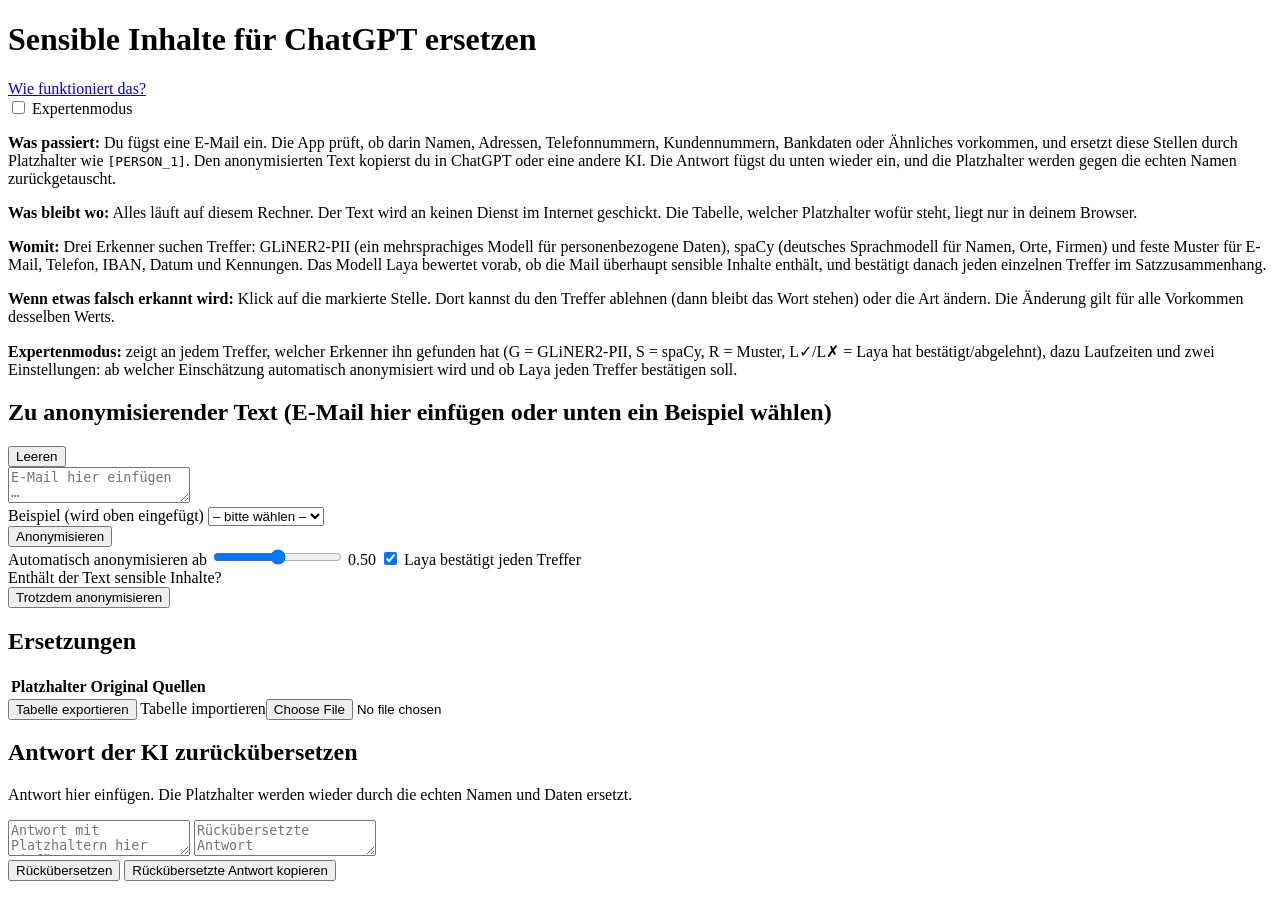
==== app/pii_app/static/index.html @ 7780aa1b "Zeigt Version und Build-Stand in der Fußzeile Welcher Stand auf der VM läuft, war bisher nicht zu se" ====
<!doctype html>
<html lang="de">
<head>
<meta charset="utf-8">
<meta name="viewport" content="width=device-width, initial-scale=1">
<title>Sensible Inhalte für ChatGPT ersetzen</title>
<link rel="stylesheet" href="/static/style.css?v=10">
</head>
<body>
<header>
  <div class="headline">
    <h1>Sensible Inhalte für ChatGPT ersetzen</h1>
    <a href="#" id="infoToggle" class="infolink">Wie funktioniert das?</a>
  </div>
  <label class="expert-switch"><input id="expertMode" type="checkbox"> Expertenmodus</label>
</header>

<div id="info" class="infobox hidden">
  <p><strong>Was passiert:</strong> Du fügst eine E-Mail ein. Die App prüft, ob darin Namen, Adressen, Telefonnummern, Kundennummern, Bankdaten oder Ähnliches vorkommen, und ersetzt diese Stellen durch Platzhalter wie <code>[PERSON_1]</code>. Den anonymisierten Text kopierst du in ChatGPT oder eine andere KI. Die Antwort fügst du unten wieder ein, und die Platzhalter werden gegen die echten Namen zurückgetauscht.</p>
  <p><strong>Was bleibt wo:</strong> Alles läuft auf diesem Rechner. Der Text wird an keinen Dienst im Internet geschickt. Die Tabelle, welcher Platzhalter wofür steht, liegt nur in deinem Browser.</p>
  <p><strong>Womit:</strong> Drei Erkenner suchen Treffer: GLiNER2-PII (ein mehrsprachiges Modell für personenbezogene Daten), spaCy (deutsches Sprachmodell für Namen, Orte, Firmen) und feste Muster für E-Mail, Telefon, IBAN, Datum und Kennungen. Das Modell Laya bewertet vorab, ob die Mail überhaupt sensible Inhalte enthält, und bestätigt danach jeden einzelnen Treffer im Satzzusammenhang.</p>
  <p><strong>Wenn etwas falsch erkannt wird:</strong> Klick auf die markierte Stelle. Dort kannst du den Treffer ablehnen (dann bleibt das Wort stehen) oder die Art ändern. Die Änderung gilt für alle Vorkommen desselben Werts.</p>
  <p><strong>Expertenmodus:</strong> zeigt an jedem Treffer, welcher Erkenner ihn gefunden hat (G = GLiNER2-PII, S = spaCy, R = Muster, L✓/L✗ = Laya hat bestätigt/abgelehnt), dazu Laufzeiten und zwei Einstellungen: ab welcher Einschätzung automatisch anonymisiert wird und ob Laya jeden Treffer bestätigen soll.</p>
</div>

<div id="error" class="errorbox hidden"></div>

<main>
  <section class="col input">
    <div class="row between">
      <h2>Zu anonymisierender Text <span class="muted">(E-Mail hier einfügen oder unten ein Beispiel wählen)</span></h2>
      <button id="clear" class="ghost small">Leeren</button>
    </div>
    <textarea id="text" placeholder="E-Mail hier einfügen …" spellcheck="false"></textarea>
    <div class="row">
      <label for="example">Beispiel <span class="muted">(wird oben eingefügt)</span></label>
      <select id="example"><option value="">– bitte wählen –</option></select>
    </div>
    <div class="row buttons">
      <button id="run" class="primary">Anonymisieren</button>
      <span id="elapsed" class="muted"></span>
    </div>
    <div class="row controls expert-only">
      <label>Automatisch anonymisieren ab <input id="threshold" type="range" min="0" max="1" step="0.05" value="0.5"> <span id="thresholdValue">0.50</span></label>
      <label><input id="layaCheck" type="checkbox" checked> Laya bestätigt jeden Treffer</label>
    </div>
    <div id="gate" class="gate hidden">
      <div class="gatehead">Enthält der Text sensible Inhalte? <strong id="gateword"></strong></div>
      <div class="gatebar"><div id="gatefill"></div><span id="gatemark"></span></div>
      <div id="gatetext" class="muted"></div>
      <button id="force" class="hidden">Trotzdem anonymisieren</button>
    </div>
    <div id="timing" class="timing expert-only"></div>
  </section>

  <section class="col result wide">
    <div id="resultArea"></div>
    <h2>Ersetzungen</h2>
    <table id="mapping"><thead><tr><th>Platzhalter</th><th>Original</th><th class="expert-only">Quellen</th></tr></thead><tbody></tbody></table>
    <div class="row buttons">
      <button id="exportMap" class="small">Tabelle exportieren</button>
      <label class="filebtn small">Tabelle importieren<input id="importMap" type="file" accept="application/json"></label>
    </div>
  </section>
</main>

<section class="back">
  <h2>Antwort der KI zurückübersetzen</h2>
  <p class="hint">Antwort hier einfügen. Die Platzhalter werden wieder durch die echten Namen und Daten ersetzt.</p>
  <div class="two">
    <textarea id="reply" placeholder="Antwort mit Platzhaltern hier einfügen …" spellcheck="false"></textarea>
    <textarea id="restored" readonly placeholder="Rückübersetzte Antwort" spellcheck="false"></textarea>
  </div>
  <div class="row buttons">
    <button id="restore" class="primary">Rückübersetzen</button>
    <button id="copyRestored">Rückübersetzte Antwort kopieren</button>
    <span id="restoreInfo" class="hint"></span>
  </div>
</section>

<footer id="version"></footer>

<div id="popover" class="popover hidden"></div>
<div id="toast" class="toast hidden"></div>
<script src="/static/app.js?v=10"></script>
</body>
</html>
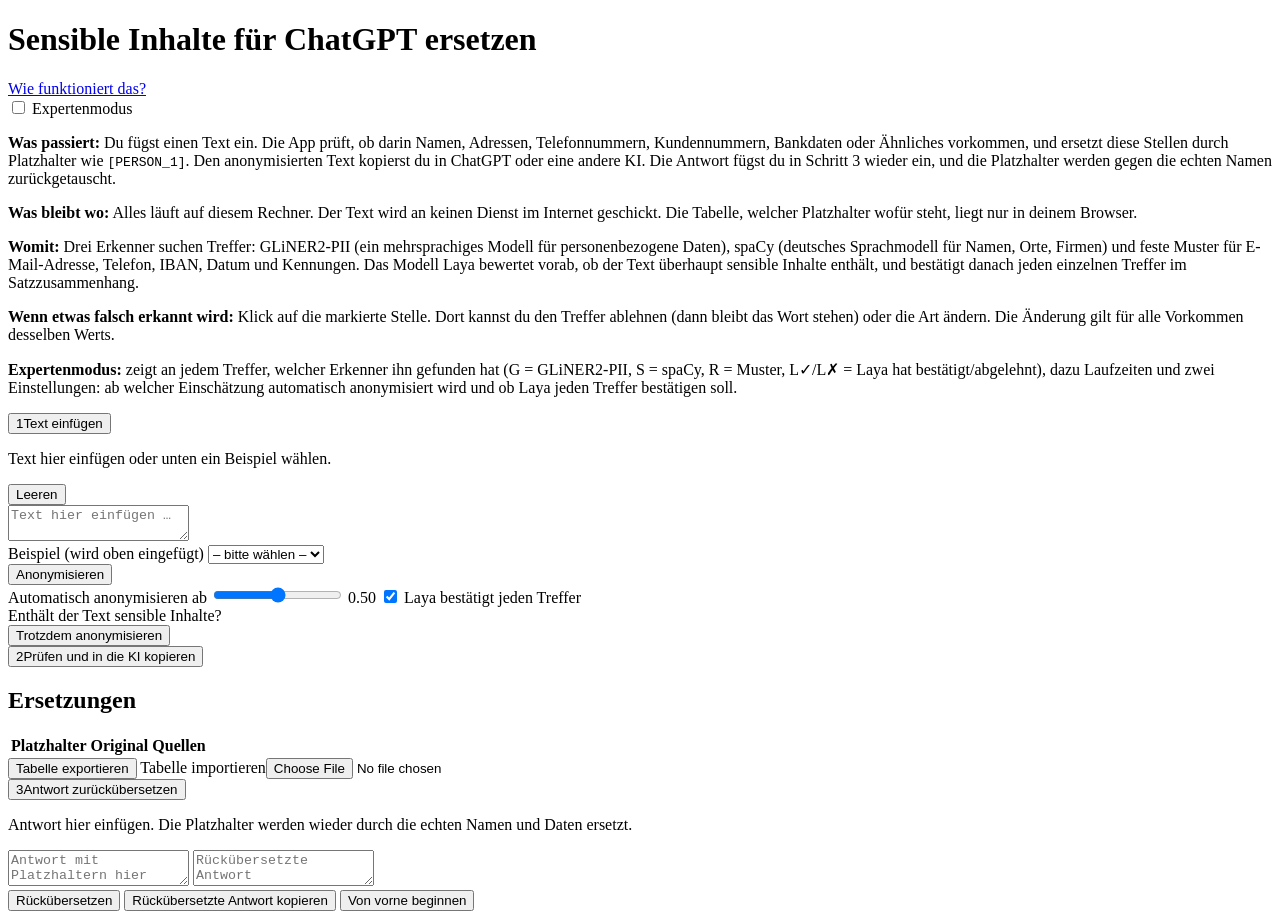
==== commit 2d1b9836: "Spricht von Text statt von E-Mail In die App lässt sich jeder Text einfügen, nicht nur Mails. Die Ob" ====
--- a/app/pii_app/static/index.html
+++ b/app/pii_app/static/index.html
@@ -4,7 +4,7 @@
 <meta charset="utf-8">
 <meta name="viewport" content="width=device-width, initial-scale=1">
 <title>Sensible Inhalte für ChatGPT ersetzen</title>
-<link rel="stylesheet" href="/static/style.css?v=10">
+<link rel="stylesheet" href="/static/style.css?v=11">
 </head>
 <body>
 <header>
@@ -16,72 +16,82 @@
 </header>
 
 <div id="info" class="infobox hidden">
-  <p><strong>Was passiert:</strong> Du fügst eine E-Mail ein. Die App prüft, ob darin Namen, Adressen, Telefonnummern, Kundennummern, Bankdaten oder Ähnliches vorkommen, und ersetzt diese Stellen durch Platzhalter wie <code>[PERSON_1]</code>. Den anonymisierten Text kopierst du in ChatGPT oder eine andere KI. Die Antwort fügst du unten wieder ein, und die Platzhalter werden gegen die echten Namen zurückgetauscht.</p>
+  <p><strong>Was passiert:</strong> Du fügst einen Text ein. Die App prüft, ob darin Namen, Adressen, Telefonnummern, Kundennummern, Bankdaten oder Ähnliches vorkommen, und ersetzt diese Stellen durch Platzhalter wie <code>[PERSON_1]</code>. Den anonymisierten Text kopierst du in ChatGPT oder eine andere KI. Die Antwort fügst du in Schritt 3 wieder ein, und die Platzhalter werden gegen die echten Namen zurückgetauscht.</p>
   <p><strong>Was bleibt wo:</strong> Alles läuft auf diesem Rechner. Der Text wird an keinen Dienst im Internet geschickt. Die Tabelle, welcher Platzhalter wofür steht, liegt nur in deinem Browser.</p>
-  <p><strong>Womit:</strong> Drei Erkenner suchen Treffer: GLiNER2-PII (ein mehrsprachiges Modell für personenbezogene Daten), spaCy (deutsches Sprachmodell für Namen, Orte, Firmen) und feste Muster für E-Mail, Telefon, IBAN, Datum und Kennungen. Das Modell Laya bewertet vorab, ob die Mail überhaupt sensible Inhalte enthält, und bestätigt danach jeden einzelnen Treffer im Satzzusammenhang.</p>
+  <p><strong>Womit:</strong> Drei Erkenner suchen Treffer: GLiNER2-PII (ein mehrsprachiges Modell für personenbezogene Daten), spaCy (deutsches Sprachmodell für Namen, Orte, Firmen) und feste Muster für E-Mail-Adresse, Telefon, IBAN, Datum und Kennungen. Das Modell Laya bewertet vorab, ob der Text überhaupt sensible Inhalte enthält, und bestätigt danach jeden einzelnen Treffer im Satzzusammenhang.</p>
   <p><strong>Wenn etwas falsch erkannt wird:</strong> Klick auf die markierte Stelle. Dort kannst du den Treffer ablehnen (dann bleibt das Wort stehen) oder die Art ändern. Die Änderung gilt für alle Vorkommen desselben Werts.</p>
   <p><strong>Expertenmodus:</strong> zeigt an jedem Treffer, welcher Erkenner ihn gefunden hat (G = GLiNER2-PII, S = spaCy, R = Muster, L✓/L✗ = Laya hat bestätigt/abgelehnt), dazu Laufzeiten und zwei Einstellungen: ab welcher Einschätzung automatisch anonymisiert wird und ob Laya jeden Treffer bestätigen soll.</p>
 </div>
 
 <div id="error" class="errorbox hidden"></div>
 
-<main>
-  <section class="col input">
-    <div class="row between">
-      <h2>Zu anonymisierender Text <span class="muted">(E-Mail hier einfügen oder unten ein Beispiel wählen)</span></h2>
-      <button id="clear" class="ghost small">Leeren</button>
-    </div>
-    <textarea id="text" placeholder="E-Mail hier einfügen …" spellcheck="false"></textarea>
-    <div class="row">
-      <label for="example">Beispiel <span class="muted">(wird oben eingefügt)</span></label>
-      <select id="example"><option value="">– bitte wählen –</option></select>
-    </div>
-    <div class="row buttons">
-      <button id="run" class="primary">Anonymisieren</button>
-      <span id="elapsed" class="muted"></span>
-    </div>
-    <div class="row controls expert-only">
-      <label>Automatisch anonymisieren ab <input id="threshold" type="range" min="0" max="1" step="0.05" value="0.5"> <span id="thresholdValue">0.50</span></label>
-      <label><input id="layaCheck" type="checkbox" checked> Laya bestätigt jeden Treffer</label>
-    </div>
-    <div id="gate" class="gate hidden">
-      <div class="gatehead">Enthält der Text sensible Inhalte? <strong id="gateword"></strong></div>
-      <div class="gatebar"><div id="gatefill"></div><span id="gatemark"></span></div>
-      <div id="gatetext" class="muted"></div>
-      <button id="force" class="hidden">Trotzdem anonymisieren</button>
-    </div>
-    <div id="timing" class="timing expert-only"></div>
-  </section>
+<!-- Drei Schritte untereinander: Erledigte klappen zu einer Zeile zusammen, der aktive ist offen. -->
+<main class="flow">
+  <div class="stage">
+    <button class="stagehead"><span class="num">1</span><span class="ttl">Text einfügen</span><span class="sum"></span><span class="chev"></span></button>
+    <section class="col input">
+      <div class="row between">
+        <p class="hint">Text hier einfügen oder unten ein Beispiel wählen.</p>
+        <button id="clear" class="ghost small">Leeren</button>
+      </div>
+      <textarea id="text" placeholder="Text hier einfügen …" spellcheck="false"></textarea>
+      <div class="row">
+        <label for="example">Beispiel <span class="muted">(wird oben eingefügt)</span></label>
+        <select id="example"><option value="">– bitte wählen –</option></select>
+      </div>
+      <div class="row buttons">
+        <button id="run" class="primary">Anonymisieren</button>
+        <span id="elapsed" class="muted"></span>
+      </div>
+      <div class="row controls expert-only">
+        <label>Automatisch anonymisieren ab <input id="threshold" type="range" min="0" max="1" step="0.05" value="0.5"> <span id="thresholdValue">0.50</span></label>
+        <label><input id="layaCheck" type="checkbox" checked> Laya bestätigt jeden Treffer</label>
+      </div>
+      <div id="gate" class="gate hidden">
+        <div class="gatehead">Enthält der Text sensible Inhalte? <strong id="gateword"></strong></div>
+        <div class="gatebar"><div id="gatefill"></div><span id="gatemark"></span></div>
+        <div id="gatetext" class="muted"></div>
+        <button id="force" class="hidden">Trotzdem anonymisieren</button>
+      </div>
+      <div id="timing" class="timing expert-only"></div>
+    </section>
+  </div>
 
-  <section class="col result wide">
-    <div id="resultArea"></div>
-    <h2>Ersetzungen</h2>
-    <table id="mapping"><thead><tr><th>Platzhalter</th><th>Original</th><th class="expert-only">Quellen</th></tr></thead><tbody></tbody></table>
-    <div class="row buttons">
-      <button id="exportMap" class="small">Tabelle exportieren</button>
-      <label class="filebtn small">Tabelle importieren<input id="importMap" type="file" accept="application/json"></label>
-    </div>
-  </section>
+  <div class="stage">
+    <button class="stagehead"><span class="num">2</span><span class="ttl">Prüfen und in die KI kopieren</span><span class="sum"></span><span class="chev"></span></button>
+    <section class="col result">
+      <div id="resultArea"></div>
+      <h2>Ersetzungen</h2>
+      <table id="mapping"><thead><tr><th>Platzhalter</th><th>Original</th><th class="expert-only">Quellen</th></tr></thead><tbody></tbody></table>
+      <div class="row buttons">
+        <button id="exportMap" class="small">Tabelle exportieren</button>
+        <label class="filebtn small">Tabelle importieren<input id="importMap" type="file" accept="application/json"></label>
+      </div>
+    </section>
+  </div>
+
+  <div class="stage">
+    <button class="stagehead"><span class="num">3</span><span class="ttl">Antwort zurückübersetzen</span><span class="sum"></span><span class="chev"></span></button>
+    <section class="col back">
+      <p class="hint">Antwort hier einfügen. Die Platzhalter werden wieder durch die echten Namen und Daten ersetzt.</p>
+      <div class="two">
+        <textarea id="reply" placeholder="Antwort mit Platzhaltern hier einfügen …" spellcheck="false"></textarea>
+        <textarea id="restored" readonly placeholder="Rückübersetzte Antwort" spellcheck="false"></textarea>
+      </div>
+      <div class="row buttons">
+        <button id="restore" class="primary">Rückübersetzen</button>
+        <button id="copyRestored">Rückübersetzte Antwort kopieren</button>
+        <span id="restoreInfo" class="hint"></span>
+        <button id="restart" class="restart">Von vorne beginnen</button>
+      </div>
+    </section>
+  </div>
 </main>
-
-<section class="back">
-  <h2>Antwort der KI zurückübersetzen</h2>
-  <p class="hint">Antwort hier einfügen. Die Platzhalter werden wieder durch die echten Namen und Daten ersetzt.</p>
-  <div class="two">
-    <textarea id="reply" placeholder="Antwort mit Platzhaltern hier einfügen …" spellcheck="false"></textarea>
-    <textarea id="restored" readonly placeholder="Rückübersetzte Antwort" spellcheck="false"></textarea>
-  </div>
-  <div class="row buttons">
-    <button id="restore" class="primary">Rückübersetzen</button>
-    <button id="copyRestored">Rückübersetzte Antwort kopieren</button>
-    <span id="restoreInfo" class="hint"></span>
-  </div>
-</section>
 
 <footer id="version"></footer>
 
 <div id="popover" class="popover hidden"></div>
 <div id="toast" class="toast hidden"></div>
-<script src="/static/app.js?v=10"></script>
+<script src="/static/app.js?v=11"></script>
 </body>
 </html>
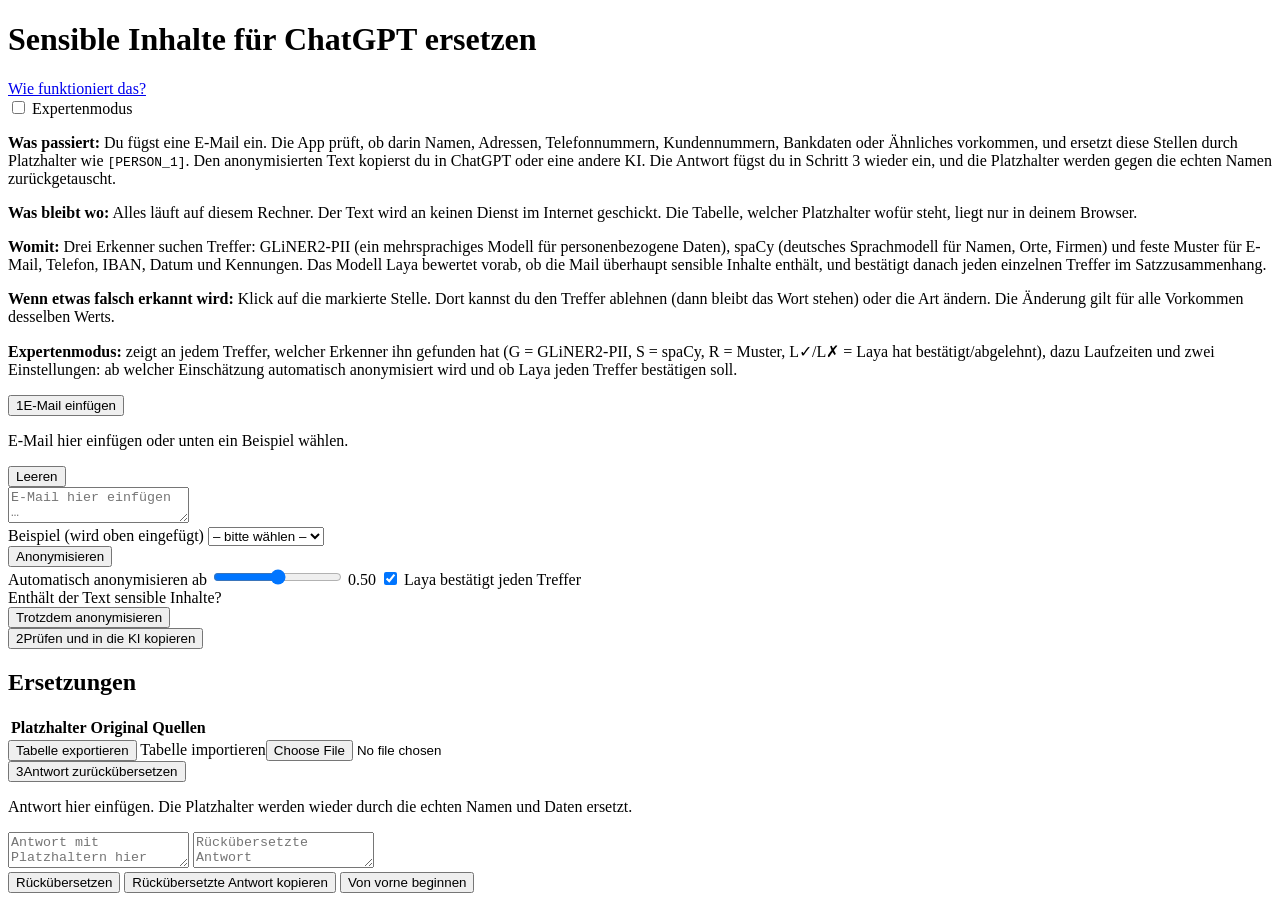
==== commit 482d09d1: "Ordnet die Oberfläche in drei Schritte untereinander Im Zweispalten-Layout war nicht zu sehen, wo ma" ====
--- a/app/pii_app/static/index.html
+++ b/app/pii_app/static/index.html
@@ -16,9 +16,9 @@
 </header>
 
 <div id="info" class="infobox hidden">
-  <p><strong>Was passiert:</strong> Du fügst einen Text ein. Die App prüft, ob darin Namen, Adressen, Telefonnummern, Kundennummern, Bankdaten oder Ähnliches vorkommen, und ersetzt diese Stellen durch Platzhalter wie <code>[PERSON_1]</code>. Den anonymisierten Text kopierst du in ChatGPT oder eine andere KI. Die Antwort fügst du in Schritt 3 wieder ein, und die Platzhalter werden gegen die echten Namen zurückgetauscht.</p>
+  <p><strong>Was passiert:</strong> Du fügst eine E-Mail ein. Die App prüft, ob darin Namen, Adressen, Telefonnummern, Kundennummern, Bankdaten oder Ähnliches vorkommen, und ersetzt diese Stellen durch Platzhalter wie <code>[PERSON_1]</code>. Den anonymisierten Text kopierst du in ChatGPT oder eine andere KI. Die Antwort fügst du in Schritt 3 wieder ein, und die Platzhalter werden gegen die echten Namen zurückgetauscht.</p>
   <p><strong>Was bleibt wo:</strong> Alles läuft auf diesem Rechner. Der Text wird an keinen Dienst im Internet geschickt. Die Tabelle, welcher Platzhalter wofür steht, liegt nur in deinem Browser.</p>
-  <p><strong>Womit:</strong> Drei Erkenner suchen Treffer: GLiNER2-PII (ein mehrsprachiges Modell für personenbezogene Daten), spaCy (deutsches Sprachmodell für Namen, Orte, Firmen) und feste Muster für E-Mail-Adresse, Telefon, IBAN, Datum und Kennungen. Das Modell Laya bewertet vorab, ob der Text überhaupt sensible Inhalte enthält, und bestätigt danach jeden einzelnen Treffer im Satzzusammenhang.</p>
+  <p><strong>Womit:</strong> Drei Erkenner suchen Treffer: GLiNER2-PII (ein mehrsprachiges Modell für personenbezogene Daten), spaCy (deutsches Sprachmodell für Namen, Orte, Firmen) und feste Muster für E-Mail, Telefon, IBAN, Datum und Kennungen. Das Modell Laya bewertet vorab, ob die Mail überhaupt sensible Inhalte enthält, und bestätigt danach jeden einzelnen Treffer im Satzzusammenhang.</p>
   <p><strong>Wenn etwas falsch erkannt wird:</strong> Klick auf die markierte Stelle. Dort kannst du den Treffer ablehnen (dann bleibt das Wort stehen) oder die Art ändern. Die Änderung gilt für alle Vorkommen desselben Werts.</p>
   <p><strong>Expertenmodus:</strong> zeigt an jedem Treffer, welcher Erkenner ihn gefunden hat (G = GLiNER2-PII, S = spaCy, R = Muster, L✓/L✗ = Laya hat bestätigt/abgelehnt), dazu Laufzeiten und zwei Einstellungen: ab welcher Einschätzung automatisch anonymisiert wird und ob Laya jeden Treffer bestätigen soll.</p>
 </div>
@@ -28,13 +28,13 @@
 <!-- Drei Schritte untereinander: Erledigte klappen zu einer Zeile zusammen, der aktive ist offen. -->
 <main class="flow">
   <div class="stage">
-    <button class="stagehead"><span class="num">1</span><span class="ttl">Text einfügen</span><span class="sum"></span><span class="chev"></span></button>
+    <button class="stagehead"><span class="num">1</span><span class="ttl">E-Mail einfügen</span><span class="sum"></span><span class="chev"></span></button>
     <section class="col input">
       <div class="row between">
-        <p class="hint">Text hier einfügen oder unten ein Beispiel wählen.</p>
+        <p class="hint">E-Mail hier einfügen oder unten ein Beispiel wählen.</p>
         <button id="clear" class="ghost small">Leeren</button>
       </div>
-      <textarea id="text" placeholder="Text hier einfügen …" spellcheck="false"></textarea>
+      <textarea id="text" placeholder="E-Mail hier einfügen …" spellcheck="false"></textarea>
       <div class="row">
         <label for="example">Beispiel <span class="muted">(wird oben eingefügt)</span></label>
         <select id="example"><option value="">– bitte wählen –</option></select>
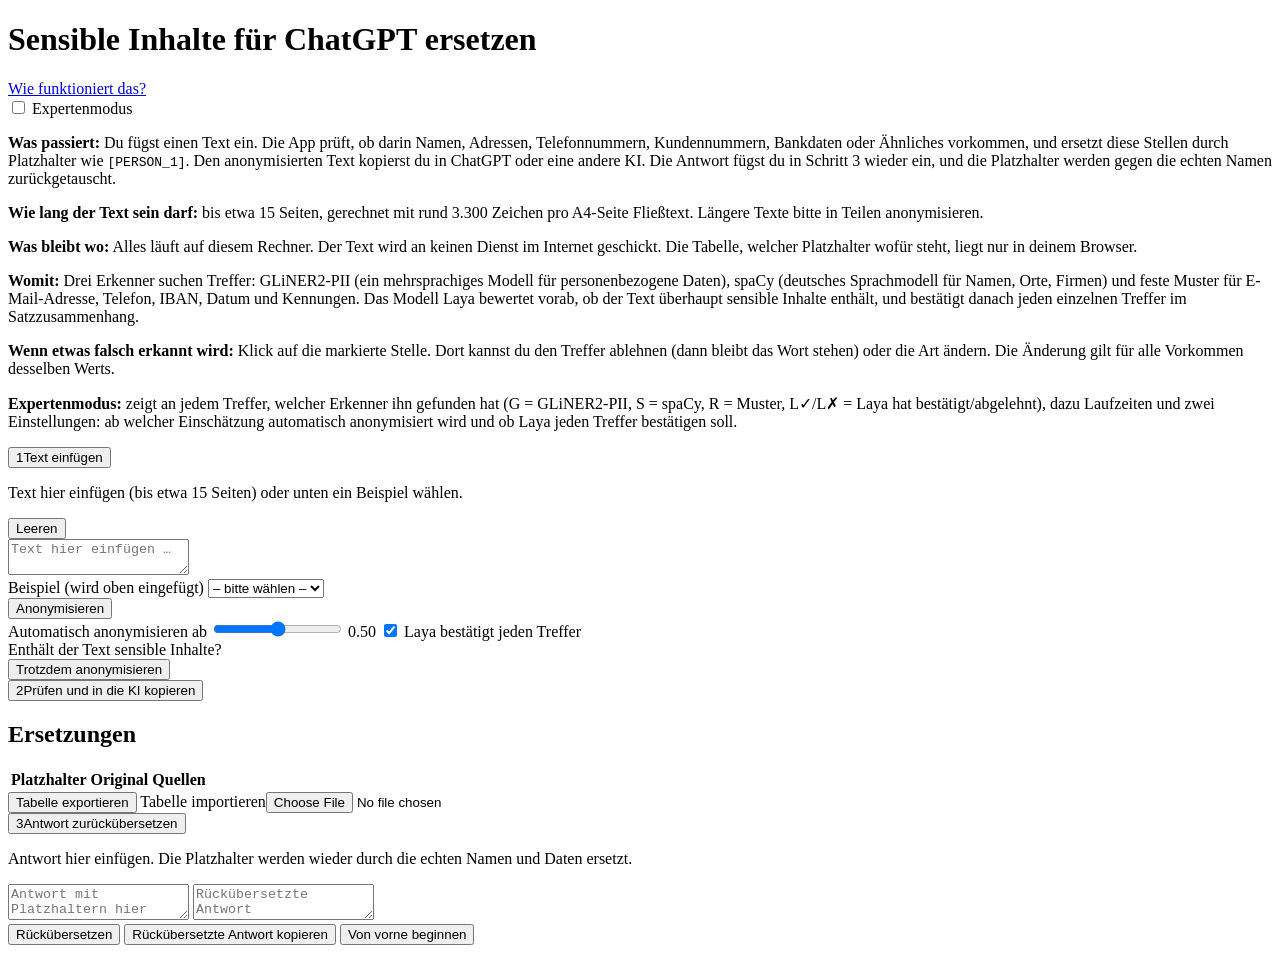
==== commit be996677: "Nennt die Textgrenze in Seiten statt in Zeichen Wer einen Text einfügt, erfuhr bisher erst beim 413," ====
--- a/app/pii_app/static/index.html
+++ b/app/pii_app/static/index.html
@@ -4,7 +4,7 @@
 <meta charset="utf-8">
 <meta name="viewport" content="width=device-width, initial-scale=1">
 <title>Sensible Inhalte für ChatGPT ersetzen</title>
-<link rel="stylesheet" href="/static/style.css?v=11">
+<link rel="stylesheet" href="/static/style.css?v=12">
 </head>
 <body>
 <header>
@@ -16,9 +16,10 @@
 </header>
 
 <div id="info" class="infobox hidden">
-  <p><strong>Was passiert:</strong> Du fügst eine E-Mail ein. Die App prüft, ob darin Namen, Adressen, Telefonnummern, Kundennummern, Bankdaten oder Ähnliches vorkommen, und ersetzt diese Stellen durch Platzhalter wie <code>[PERSON_1]</code>. Den anonymisierten Text kopierst du in ChatGPT oder eine andere KI. Die Antwort fügst du in Schritt 3 wieder ein, und die Platzhalter werden gegen die echten Namen zurückgetauscht.</p>
+  <p><strong>Was passiert:</strong> Du fügst einen Text ein. Die App prüft, ob darin Namen, Adressen, Telefonnummern, Kundennummern, Bankdaten oder Ähnliches vorkommen, und ersetzt diese Stellen durch Platzhalter wie <code>[PERSON_1]</code>. Den anonymisierten Text kopierst du in ChatGPT oder eine andere KI. Die Antwort fügst du in Schritt 3 wieder ein, und die Platzhalter werden gegen die echten Namen zurückgetauscht.</p>
+  <p><strong>Wie lang der Text sein darf:</strong> bis <span class="maxpages">etwa 15 Seiten</span>, gerechnet mit rund <span id="pageChars">3.300</span> Zeichen pro A4-Seite Fließtext. Längere Texte bitte in Teilen anonymisieren.</p>
   <p><strong>Was bleibt wo:</strong> Alles läuft auf diesem Rechner. Der Text wird an keinen Dienst im Internet geschickt. Die Tabelle, welcher Platzhalter wofür steht, liegt nur in deinem Browser.</p>
-  <p><strong>Womit:</strong> Drei Erkenner suchen Treffer: GLiNER2-PII (ein mehrsprachiges Modell für personenbezogene Daten), spaCy (deutsches Sprachmodell für Namen, Orte, Firmen) und feste Muster für E-Mail, Telefon, IBAN, Datum und Kennungen. Das Modell Laya bewertet vorab, ob die Mail überhaupt sensible Inhalte enthält, und bestätigt danach jeden einzelnen Treffer im Satzzusammenhang.</p>
+  <p><strong>Womit:</strong> Drei Erkenner suchen Treffer: GLiNER2-PII (ein mehrsprachiges Modell für personenbezogene Daten), spaCy (deutsches Sprachmodell für Namen, Orte, Firmen) und feste Muster für E-Mail-Adresse, Telefon, IBAN, Datum und Kennungen. Das Modell Laya bewertet vorab, ob der Text überhaupt sensible Inhalte enthält, und bestätigt danach jeden einzelnen Treffer im Satzzusammenhang.</p>
   <p><strong>Wenn etwas falsch erkannt wird:</strong> Klick auf die markierte Stelle. Dort kannst du den Treffer ablehnen (dann bleibt das Wort stehen) oder die Art ändern. Die Änderung gilt für alle Vorkommen desselben Werts.</p>
   <p><strong>Expertenmodus:</strong> zeigt an jedem Treffer, welcher Erkenner ihn gefunden hat (G = GLiNER2-PII, S = spaCy, R = Muster, L✓/L✗ = Laya hat bestätigt/abgelehnt), dazu Laufzeiten und zwei Einstellungen: ab welcher Einschätzung automatisch anonymisiert wird und ob Laya jeden Treffer bestätigen soll.</p>
 </div>
@@ -28,13 +29,13 @@
 <!-- Drei Schritte untereinander: Erledigte klappen zu einer Zeile zusammen, der aktive ist offen. -->
 <main class="flow">
   <div class="stage">
-    <button class="stagehead"><span class="num">1</span><span class="ttl">E-Mail einfügen</span><span class="sum"></span><span class="chev"></span></button>
+    <button class="stagehead"><span class="num">1</span><span class="ttl">Text einfügen</span><span class="sum"></span><span class="chev"></span></button>
     <section class="col input">
       <div class="row between">
-        <p class="hint">E-Mail hier einfügen oder unten ein Beispiel wählen.</p>
+        <p class="hint">Text hier einfügen (bis <span class="maxpages">etwa 15 Seiten</span>) oder unten ein Beispiel wählen.</p>
         <button id="clear" class="ghost small">Leeren</button>
       </div>
-      <textarea id="text" placeholder="E-Mail hier einfügen …" spellcheck="false"></textarea>
+      <textarea id="text" placeholder="Text hier einfügen …" spellcheck="false"></textarea>
       <div class="row">
         <label for="example">Beispiel <span class="muted">(wird oben eingefügt)</span></label>
         <select id="example"><option value="">– bitte wählen –</option></select>
@@ -92,6 +93,6 @@
 
 <div id="popover" class="popover hidden"></div>
 <div id="toast" class="toast hidden"></div>
-<script src="/static/app.js?v=11"></script>
+<script src="/static/app.js?v=12"></script>
 </body>
 </html>
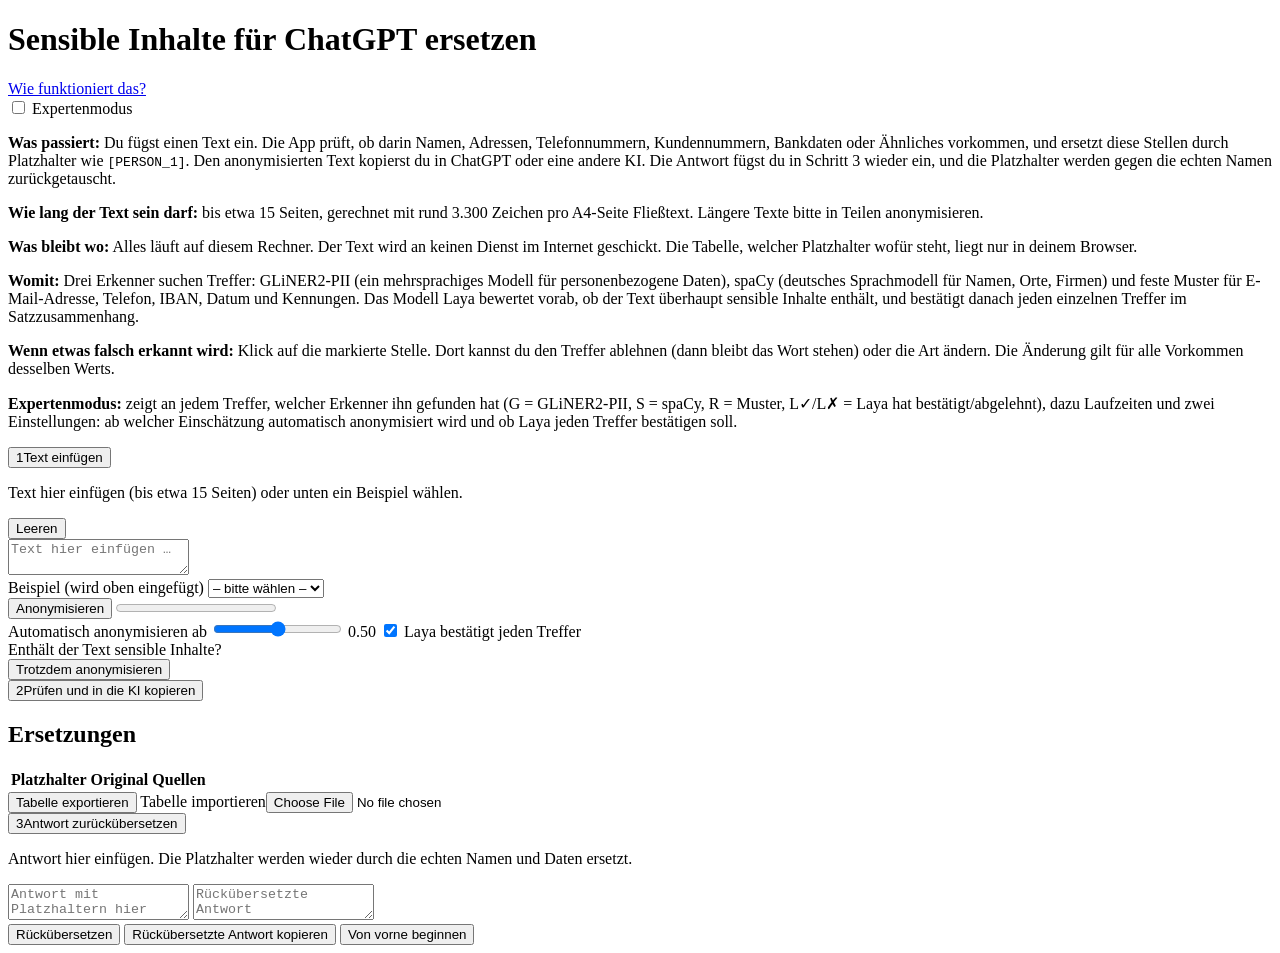
==== commit db70dd1b: "Zeigt während der Prüfung einen Fortschrittsbalken Bisher lief nur „Prüfe … X s“ mit, ohne Anhaltspu" ====
--- a/app/pii_app/static/index.html
+++ b/app/pii_app/static/index.html
@@ -4,7 +4,7 @@
 <meta charset="utf-8">
 <meta name="viewport" content="width=device-width, initial-scale=1">
 <title>Sensible Inhalte für ChatGPT ersetzen</title>
-<link rel="stylesheet" href="/static/style.css?v=12">
+<link rel="stylesheet" href="/static/style.css?v=14">
 </head>
 <body>
 <header>
@@ -42,6 +42,7 @@
       </div>
       <div class="row buttons">
         <button id="run" class="primary">Anonymisieren</button>
+        <progress id="progress" class="hidden" max="100" value="0" aria-label="Fortschritt der Prüfung, geschätzt" aria-describedby="elapsed"></progress>
         <span id="elapsed" class="muted"></span>
       </div>
       <div class="row controls expert-only">
@@ -93,6 +94,6 @@
 
 <div id="popover" class="popover hidden"></div>
 <div id="toast" class="toast hidden"></div>
-<script src="/static/app.js?v=12"></script>
+<script src="/static/app.js?v=14"></script>
 </body>
 </html>
